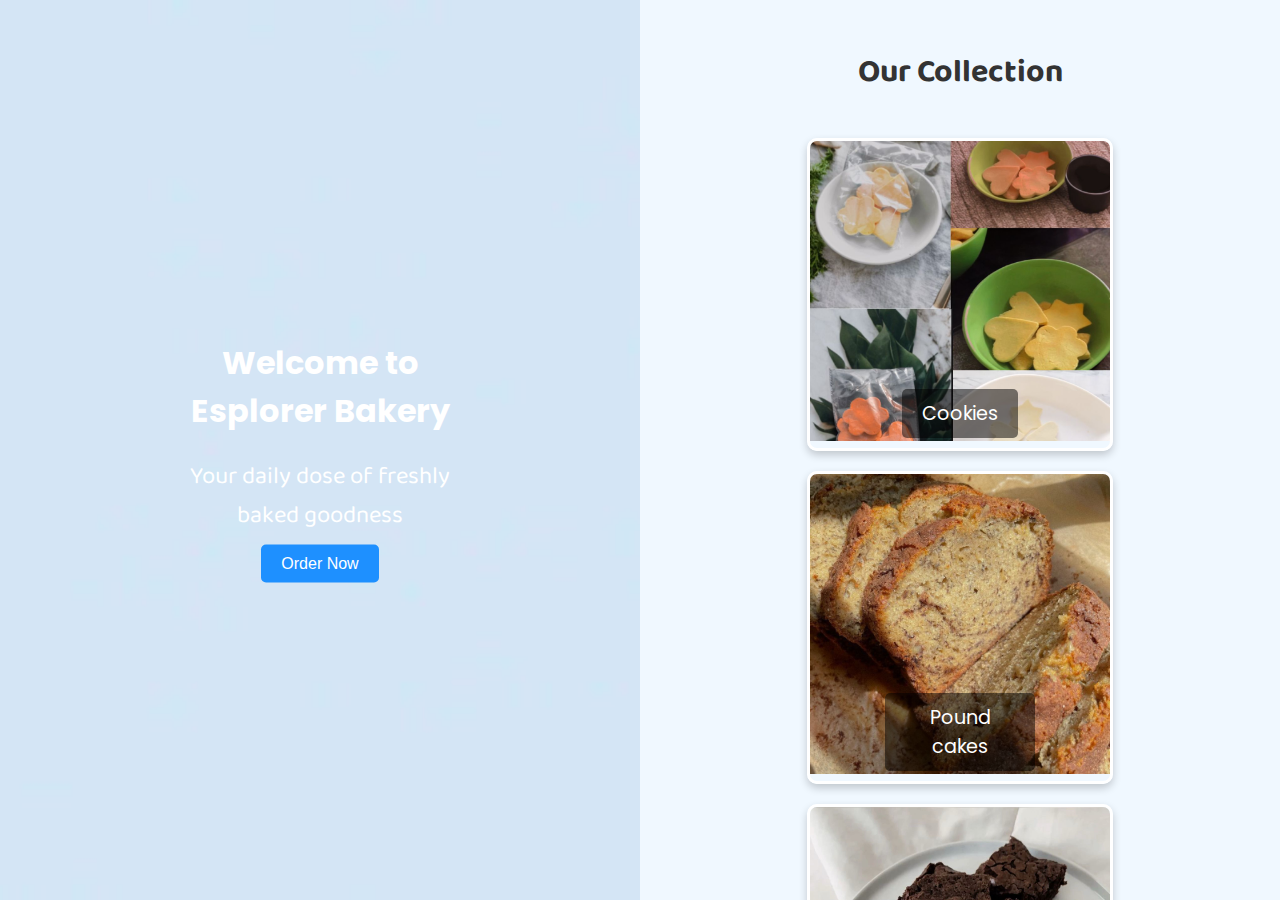
==== index.html @ 713b80be "initial commit" ====
<!DOCTYPE html>
<html lang="en">
<head>
    <meta charset="UTF-8">
    <meta name="viewport" content="width=device-width, initial-scale=1.0">
    <title>Esplorer Bakery</title>
    <link rel="stylesheet" href="styles.css">
    <link rel="stylesheet" href="https://fonts.googleapis.com/css2?family=Poppins:wght@300;400;700&display=swap">
</head>
<body>
    <div class="intro">
        <div class="intro-left">
            <img src="flower (2).jpg" alt="Bakery Picture" class="intro-image">
            <div class="intro-text">
                <h1>Welcome to Esplorer Bakery</h1>
                <p class="motto">Your daily dose of freshly baked goodness</p>
                <button class="order-now" onclick="window.location.href='ordernow.html'">Order Now</button> 
            </div>
        </div>
        <div class="intro-right">
            <h2 class="collection-header">Our Collection</h2>
            <div class="baked-goods">
                <div class="baked-item">
                    <img src="collage.jpg" alt="Cookies" class="baked-image">
                    <div class="overlay">Cookies</div>
                </div>
                <div class="baked-item">
                    <img src="banana bread.jpg" alt="Pound Cake" class="baked-image">
                    <div class="overlay">Pound cakes</div>
                </div>
                <div class="baked-item">
                    <img src="brownie.jpg" alt="Brownies" class="baked-image">
                    <div class="overlay">Brownies</div>
                </div>
            </div>
        </div>
    </div>
    <script src="script.js"></script>
</body>
</html>
---- styles.css ----
@import url('https://fonts.googleapis.com/css2?family=Poppins:wght@300;700&family=Baloo+2&display=swap');

body {
    margin: 0;
    font-family: 'Poppins', sans-serif;
    background-color: #f0f8ff; /* Light blue background */
    color: #333;
    display: flex;
    align-items: center;
    justify-content: center;
    height: 100vh;
    overflow: hidden; /* Prevent scrolling */
}

.intro {
    display: flex;
    width: 100%;
    height: 100%;
}

.intro-left {
    width: 50%;
    position: relative;
    overflow: hidden;
}

.intro-image {
    width: 100%;
    height: 100%;
    object-fit: cover;
    animation: fadeIn 2s ease-in-out;
}

.intro-text {
    position: absolute;
    top: 50%;
    left: 50%;
    transform: translate(-50%, -50%);
    text-align: center;
    color: #ffffff; /* White text color */
}

.motto {
    font-size: 1.5em;
    margin: 10px 0;
    font-family: 'Baloo 2', cursive; /* Fun, bold, and readable font */
}

.order-now {
    padding: 10px 20px;
    font-size: 1em;
    color: #ffffff;
    background-color: #1e90ff; /* Light blue button */
    border: none;
    border-radius: 5px;
    cursor: pointer;
}

.order-now:hover {
    background-color: #1c86ee; /* Darker blue on hover */
}

.intro-right {
    width: 50%;
    background-color: #f0f8ff; /* Light blue background */
    display: flex;
    flex-direction: column;
    align-items: center;
    justify-content: flex-start;
    overflow-y: auto; /* Allow scrolling if needed */
    padding-top: 20px; /* Add some padding at the top */
}

.collection-header {
    font-size: 2em;
    font-weight: 700;
    color: #333;
    margin-bottom: 10px; /* Closer to the items */
    font-family: 'Baloo 2', cursive; /* Fun, bold, and readable font */
}

.baked-goods {
    display: flex;
    flex-direction: column;
    align-items: center;
    justify-content: flex-start; /* Start from the quarter middle of the page */
    width: 100%;
    padding-top: 20px; /* Ensure the items start from the middle */
}

.baked-item {
    position: relative;
    margin: 10px 0;
    width: 80%; /* Reduced width */
    height: auto; /* Adjust height proportionally */
    max-width: 300px; /* Maximum width for smaller screens */
    border: 3px solid #ffffff; /* Nicer frame with white border */
    box-shadow: 0px 4px 8px rgba(0, 0, 0, 0.2); /* Enhanced shadow for better presentation */
    overflow: hidden; /* Ensure the image fits inside the frame */
    border-radius: 10px; /* Rounded corners for a nicer look */
}

.baked-image {
    width: 100%;
    height: 300px; /* Uniform height for all images */
    object-fit: cover;
    transition: transform 0.3s ease-in-out;
}

.baked-item:hover .baked-image {
    transform: scale(1.05); /* Slight zoom effect on hover */
}

.overlay {
    position: absolute;
    bottom: 10px;
    left: 50%;
    transform: translateX(-50%);
    background-color: rgba(0, 0, 0, 0.5);
    color: #ffffff;
    padding: 10px 20px;
    font-size: 1.2em;
    border-radius: 5px;
    text-align: center;
}

@keyframes fadeIn {
    0% { opacity: 0; }
    100% { opacity: 1; }
}
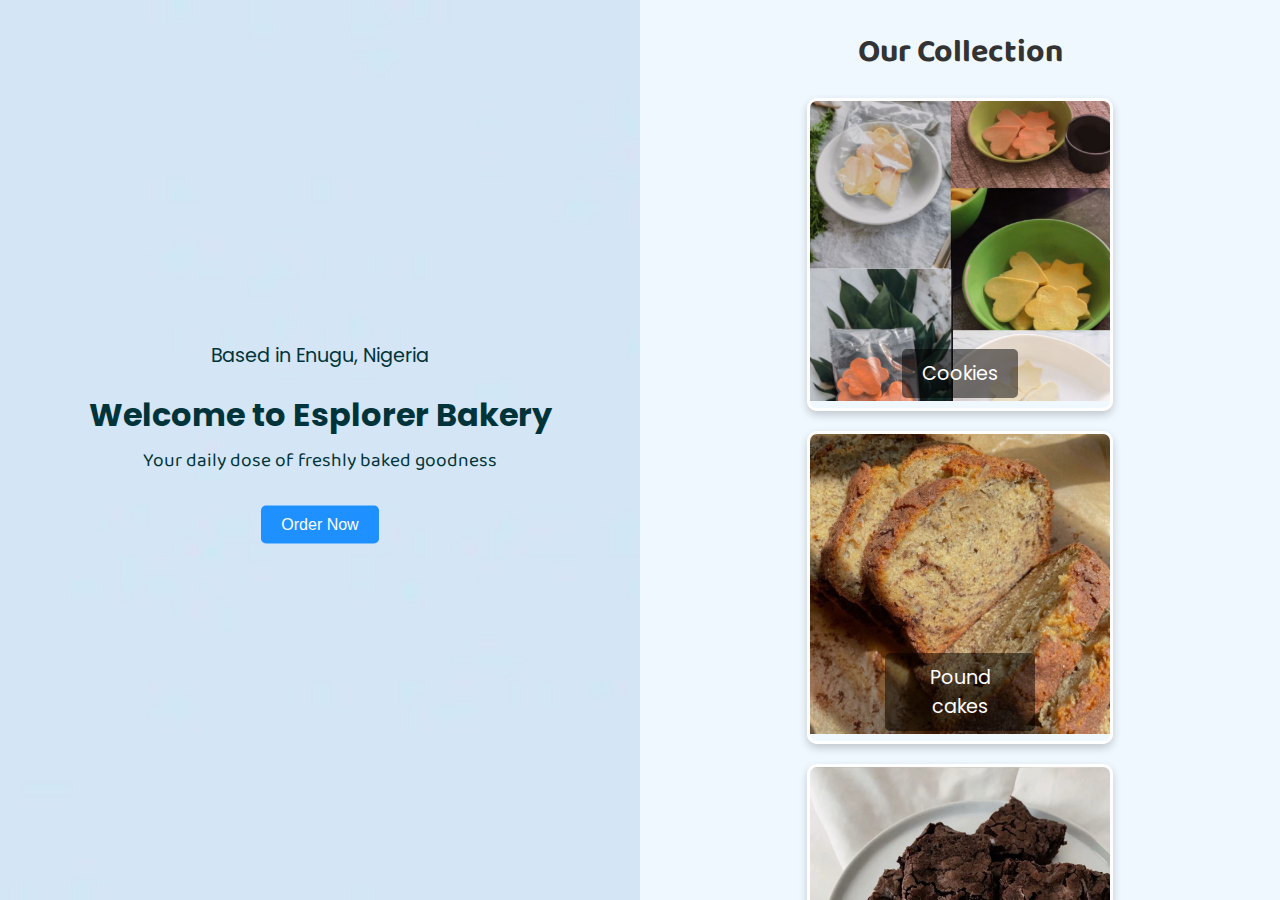
==== commit a8c5e55f: "custard" ====
--- a/index.html
+++ b/index.html
@@ -12,6 +12,7 @@
         <div class="intro-left">
             <img src="flower (2).jpg" alt="Bakery Picture" class="intro-image">
             <div class="intro-text">
+                <p>Based in Enugu, Nigeria</p>
                 <h1>Welcome to Esplorer Bakery</h1>
                 <p class="motto">Your daily dose of freshly baked goodness</p>
                 <button class="order-now" onclick="window.location.href='ordernow.html'">Order Now</button> 
@@ -19,6 +20,7 @@
         </div>
         <div class="intro-right">
             <h2 class="collection-header">Our Collection</h2>
+            
             <div class="baked-goods">
                 <div class="baked-item">
                     <img src="collage.jpg" alt="Cookies" class="baked-image">
--- a/styles.css
+++ b/styles.css
@@ -32,12 +32,19 @@
 }
 
 .intro-text {
+    width: 100% !important;
     position: absolute;
     top: 50%;
     left: 50%;
     transform: translate(-50%, -50%);
     text-align: center;
     color: #ffffff; /* White text color */
+    color: #01343a;
+}
+
+.intro-text p{
+    font-size: 1.2rem;
+    margin-top: -1rem;
 }
 
 .motto {
@@ -54,6 +61,7 @@
     border: none;
     border-radius: 5px;
     cursor: pointer;
+    margin-top: 1.25rem;
 }
 
 .order-now:hover {
@@ -66,9 +74,9 @@
     display: flex;
     flex-direction: column;
     align-items: center;
-    justify-content: flex-start;
+    /* justify-content: flex-start; */
     overflow-y: auto; /* Allow scrolling if needed */
-    padding-top: 20px; /* Add some padding at the top */
+    /* padding-top: 20px; Add some padding at the top */
 }
 
 .collection-header {
@@ -85,7 +93,8 @@
     align-items: center;
     justify-content: flex-start; /* Start from the quarter middle of the page */
     width: 100%;
-    padding-top: 20px; /* Ensure the items start from the middle */
+    /* padding-top: .5rem;  */
+    padding-bottom: 1.5rem; 
 }
 
 .baked-item {
@@ -128,3 +137,27 @@
     0% { opacity: 0; }
     100% { opacity: 1; }
 }
+@media screen and (max-width: 800px) {
+    .intro .intro-left .intro-text {
+        font-size: 0.8rem; /* Increase the font size */
+    }
+
+    .intro .intro-left .intro-text h1 {
+        font-size: 1.8rem; /* Increase the font size of the heading */
+    }
+
+    .intro .intro-left .intro-text p {
+        font-size: 1.2rem; /* Increase the font size of the paragraph */
+        line-height: 120%;
+        margin-top: 1rem;
+    }
+
+    .order-now {
+        font-size: 1rem; /* Increase the font size of the button text */
+        padding: 10px 20px; /* Adjust the padding for a bigger button */
+    }
+
+    .collection-header {
+        font-size: 1.6rem; /* Increase the font size of the collection header */
+    }
+}
